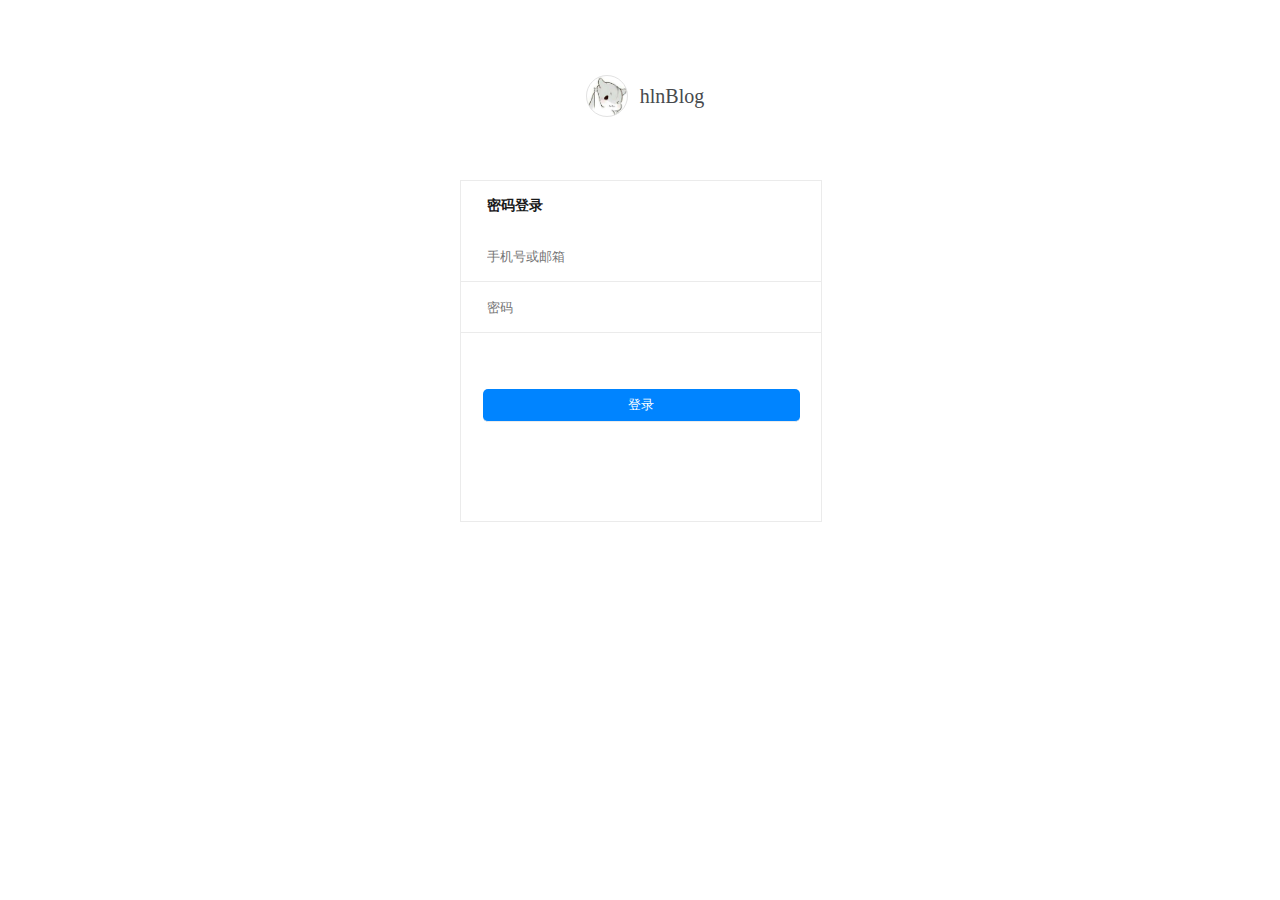
==== admin.html @ 99c126cc "2019-9-10-update" ====
<!DOCTYPE html>
<html lang="en">
<head>
    <meta charset="UTF-8">
    <!-- <meta name="viewport" content="width=device-width, initial-scale=1.0"> -->
    <meta http-equiv="X-UA-Compatible" content="ie=edge">
    <link rel="stylesheet" href="./css/admin.css">
    <script src="./js/vue.js"></script>
    <title>后台管理</title>
</head>
<body>
    <div id="manager">
        <div class="login" v-if="already_login==false">
            <iframe src="./login.html" frameborder="0"></iframe>
        </div>
        <div class="logo" v-if="already_login==true">
                <div>
                    <a href="./index.html" class="head_image"></a>
                    <a href="./index.html" class="site_name">hlnBlog</a>
                </div>
        </div>
        <div class="con" v-if="already_login==true">
            <input type="text" class="title" placeholder="请输入文章标题"/>
            <form action="http://127.0.0.1:8000/add_image" method="post" 
                enctype="multipart/form-data" class="add_img">
                <input type="file" value="" class="file"/>
                <input type="submit" value="上传" class="upload"/>
            </form>
            <form action="http://127.0.0.1:8000/add_md" method="post" 
                class="add_md" enctype="multipart/form-data">
                <input type="file" value="" class="file"/>
                <input type="submit" value="上传" class="upload"/>
            </form>
            <br>
            <div class="summit">确认提交</div>
        </div>
    </div>

    <script src="./js/admin.js"></script>
</body>
</html>
---- css/admin.css ----
[v-cloak] {
    display: none !important;
}

body{
    margin: 0px;
    padding: 0px;
    position: relative;
}

/* logo */
.logo{
    width: 100%;
    height: 20%;
    /* border: 1px solid #000; */
    text-align: center;
    position: relative;
}

.logo div{
    display: inline-block;
    position: absolute;
    top: 50%;
    left: 50%;
    margin-top: -20px;
    margin-left: -59px;
}

.logo .head_image{
    width: 40px;
    height: 40px;
    border-radius: 50%;
    border: 1px solid rgb(226,226,226); 
    background: url("../images/head.jpg") no-repeat 0px 0px;
    background-size: 100% 100%;
    margin-left: 5px;
    margin-top: 5px;
    float: left;
}

.logo div .head_image:hover{
    transform: rotate(360deg);
    transition: all 0.5s ease;
}

.logo div .site_name{
    width: 78px;
    height: 42px;
    line-height: 42px;
    text-decoration: none;
    color: rgb(71,74,77);
    font-size: 20px;
    padding: 5px;
    float: left;
}

#manager{
    position: fixed;
    left: 0px;
    top: 0px;
    /* border: 1px solid #000; */
    width: 100%;
    height: 100%;
    background: url("../images/login_background.jpg") no-repeat;
    background-size: 100% 100%;
}

#manager .login{
    position: fixed;
    left: 0px;
    top: 0px;
    width: 100%;
    height: 100%;
    background-color: #fff;
}

#manager .login iframe{
    width: 100%;
    height: 100%;
}

#manager .con{
    width: 320px;
    height: 180px;
    position: absolute;
    left: calc(50% - 160px);
    top: calc(50% - 90px);
}

.title{
    width: 100%;
    height: 24px;
    line-height: 24px;
    border-radius: 5px;
    outline: none;
    border: 0px;
    text-indent: 5px;
    margin-bottom: 30px;
}

form{
    margin: 15px 0px;
}

.summit{
    width: 320px;
    height: 32px;
    position: absolute;
    left: calc(50% - 160px);
    background-color: rgb(0,132,255);
    color: #fff;
    line-height: 32px;
    text-align: center;
    border-radius: 15px;
    font-size: 14px;
}

.upload{
    float: right;
    width: 20%;
    height: 24px;
    background-color: rgb(0,132,255);
    color: #fff;
    line-height: 24px;
    text-align: center;
    border-radius: 5px;
    outline: none;
    padding: 0px;
    font-size: 12px;
    border: 0px;
    position: absolute;
    right: 5px;
}

.file{
    width: 60%;
}

.tip{
    display: block;
    width: 20%;
    height: 24px;
    background-color: rgb(0,132,255);
    color: #fff;
    line-height: 24px;
    text-align: center;
    border-radius: 5px;
    outline: none;
    padding: 0px;
    font-size: 12px;
    border: 0px;
    margin: 0px;
}
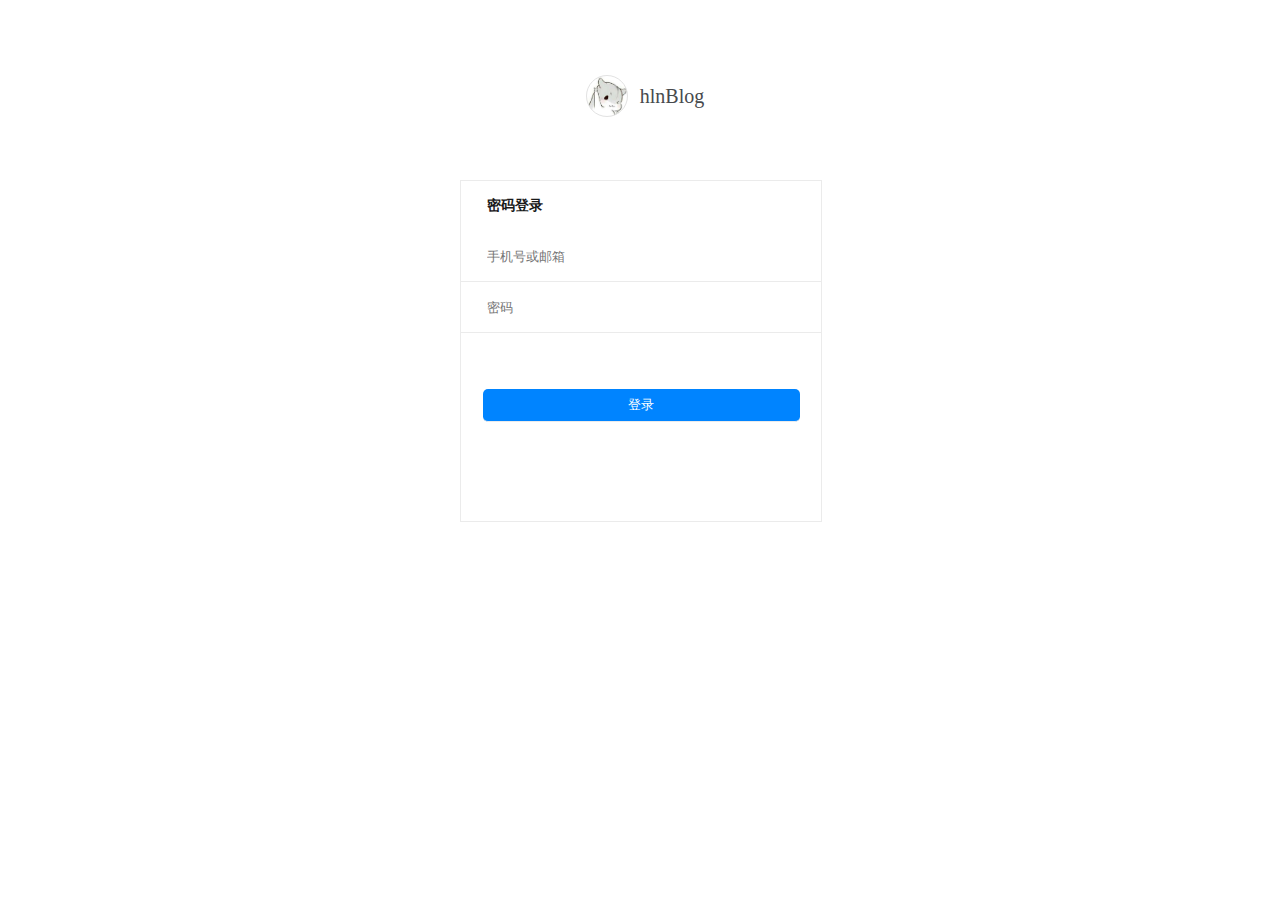
==== commit 3cb1907b: "2019-9-12-update" ====
--- a/admin.html
+++ b/admin.html
@@ -4,35 +4,51 @@
     <meta charset="UTF-8">
     <!-- <meta name="viewport" content="width=device-width, initial-scale=1.0"> -->
     <meta http-equiv="X-UA-Compatible" content="ie=edge">
+    <meta http-equiv="Content-Security-Policy" content="upgrade-insecure-requests" />
     <link rel="stylesheet" href="./css/admin.css">
-    <script src="./js/vue.js"></script>
+    <script src="./js/vue.min.js"></script>
+    <script src="./js/vue-resource-1.3.4.js"></script>
     <title>后台管理</title>
 </head>
 <body>
     <div id="manager">
-        <div class="login" v-if="already_login==false">
-            <iframe src="./login.html" frameborder="0"></iframe>
+        <div class="login" id="login">
+                <iframe src="./login.html" frameborder="0"></iframe>
         </div>
-        <div class="logo" v-if="already_login==true">
+        <div v-cloak class="logo" id="logo" style="display: none;">
                 <div>
                     <a href="./index.html" class="head_image"></a>
                     <a href="./index.html" class="site_name">hlnBlog</a>
                 </div>
         </div>
-        <div class="con" v-if="already_login==true">
-            <input type="text" class="title" placeholder="请输入文章标题"/>
-            <form action="http://127.0.0.1:8000/add_image" method="post" 
-                enctype="multipart/form-data" class="add_img">
-                <input type="file" value="" class="file"/>
+        <div v-cloak class="con" id="con" style="display: none;">
+            <input type="text" class="title" placeholder="请输入文章标题" v-model="title"/>
+            <select v-model="selected_tag">
+                <option v-for="item in tag_list" :value="item.nickname">{{ item.tag }}</option>
+            </select>
+            <input type="button" value="" class="add_tag" @click="add_tag=!add_tag"/>
+            <form action="http://www.aspendove.xyz:8000/add_tag_img" method="post" 
+                enctype="multipart/form-data" class="add_tag_form" target="id_iframe" v-if="add_tag">
+                <input type="file" value="" class="tag_file" name="tag_img" id="tag_file"/>
+                <input type="text" class="tag" placeholder="tag" v-model="tag"/>
+                <input type="text" class="nickname" placeholder="nickname" v-model="nickname" />
+                <input type="submit" value="添加" class="upload" @click="add_a_tag()"/>
+            </form>
+            <textarea placeholder="在此处输入文章概述（60字以内）" v-model="intro"></textarea>
+            <!-- 这个iframe标签只是用来防止form表单跳转 -->
+            <iframe id="id_iframe" name="id_iframe" style="display:none;"></iframe>
+            <form action="http://www.aspendove.xyz:8000/add_img" method="post" 
+                enctype="multipart/form-data" class="add_img" target="id_iframe">
+                <input type="file" value="" class="file" name="img"/>
                 <input type="submit" value="上传" class="upload"/>
             </form>
-            <form action="http://127.0.0.1:8000/add_md" method="post" 
-                class="add_md" enctype="multipart/form-data">
-                <input type="file" value="" class="file"/>
+            <form action="http://www.aspendove.xyz:8000/add_md" method="post" 
+                class="add_md" enctype="multipart/form-data" target="id_iframe">
+                <input type="file" value="" class="file" name="md"/>
                 <input type="submit" value="上传" class="upload"/>
             </form>
             <br>
-            <div class="summit">确认提交</div>
+            <div class="summit" @click="summit">确认提交</div>
         </div>
     </div>
 
--- a/css/admin.css
+++ b/css/admin.css
@@ -88,14 +88,52 @@
 }
 
 .title{
-    width: 100%;
-    height: 24px;
-    line-height: 24px;
-    border-radius: 5px;
-    outline: none;
-    border: 0px;
-    text-indent: 5px;
-    margin-bottom: 30px;
+    width: 50%;
+    height: 24px;
+    line-height: 24px;
+    border-radius: 5px;
+    outline: none;
+    border: 0px;
+    text-indent: 5px;
+    margin-bottom: 15px;
+}
+
+.tag{
+    width: 68px;
+    height: 24px;
+    line-height: 24px;
+    border-radius: 5px;
+    outline: none;
+    border: 0px;
+    text-indent: 5px;
+    margin: 0px;
+    margin-left: 5px;
+}
+
+.nickname{
+    width: 68px;
+    height: 24px;
+    line-height: 24px;
+    border-radius: 5px;
+    outline: none;
+    border: 0px;
+    text-indent: 5px;
+    margin: 0px;
+    margin-left: 5px;
+}
+
+select{
+    width: 30%;
+    height: 24px;
+    line-height: 24px;
+    border-radius: 5px;
+    outline: none;
+    border: 0px;
+    text-indent: 5px;
+    margin-bottom: 15px;
+    margin-left: 5px;
+    display: inline-block;
+    font-size: 12px;
 }
 
 form{
@@ -113,6 +151,7 @@
     text-align: center;
     border-radius: 15px;
     font-size: 14px;
+    cursor: pointer;
 }
 
 .upload{
@@ -130,6 +169,7 @@
     border: 0px;
     position: absolute;
     right: 5px;
+    cursor: pointer;
 }
 
 .file{
@@ -150,4 +190,40 @@
     font-size: 12px;
     border: 0px;
     margin: 0px;
+}
+
+textarea{
+    width: 100%;
+    margin: 0px;
+    border: 0px;
+    height: 50px;
+    border-radius: 5px;
+    outline: none;
+    font-size: 13px;
+    padding: 0px;
+    font-family: 'Microsoft Yahei';
+}
+
+select option{
+    font-size: 12px;
+}
+
+.add_tag{
+    float: right;
+    height: 24px;
+    border-radius: 5px;
+    outline: none;
+    border: 0px;
+    margin-bottom: 15px;
+    width: 24px;
+    background: url("../images/add_tag.jpg") no-repeat;
+    background-size: 24px 24px;
+}
+
+.add_tag_form{
+    margin-top: 5px;
+}
+
+.tag_file{
+    width: 72px;
 }